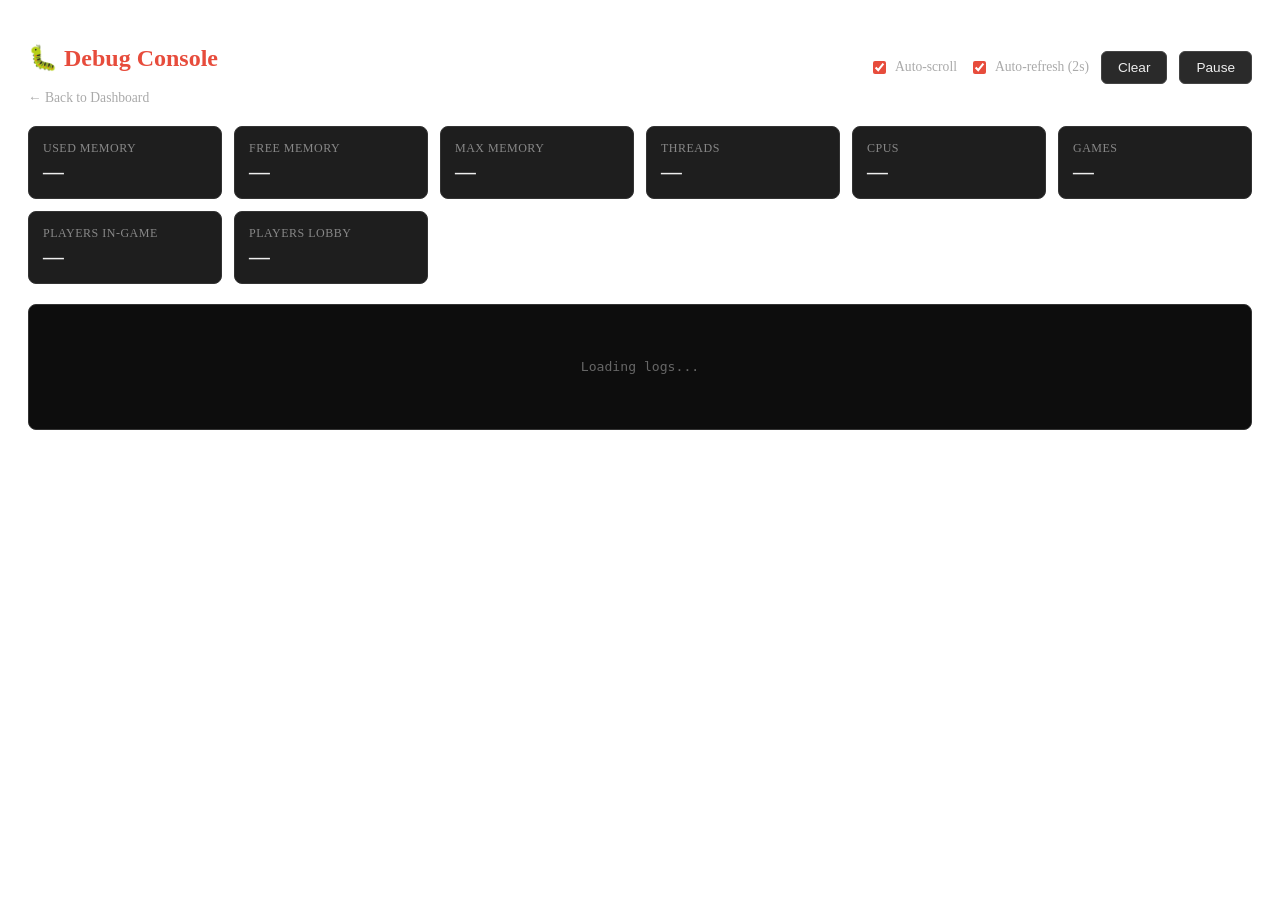
==== src/main/resources/web/debug.html @ 3219b93e "feat: debug console with live logs + system stats - LogCaptureHandler: captures last 500 log entries" ====
<!DOCTYPE html>
<html lang="en">
<head>
    <meta charset="UTF-8">
    <meta name="viewport" content="width=device-width, initial-scale=1.0">
    <title>Nerf-ATG Debug Console</title>
    <link rel="stylesheet" href="/css/style.css">
    <style>
        .debug-container {
            max-width: 1400px;
            margin: 0 auto;
            padding: 20px;
        }
        .debug-header {
            display: flex;
            justify-content: space-between;
            align-items: center;
            margin-bottom: 20px;
        }
        .debug-header h1 {
            font-size: 1.5rem;
            color: #e74c3c;
        }
        .debug-controls {
            display: flex;
            gap: 12px;
            align-items: center;
        }
        .debug-controls button {
            padding: 8px 16px;
            border: 1px solid #444;
            background: #2a2a2a;
            color: #eee;
            border-radius: 6px;
            cursor: pointer;
            font-size: 0.85rem;
        }
        .debug-controls button:hover {
            background: #3a3a3a;
        }
        .debug-controls button.active {
            background: #e74c3c;
            border-color: #e74c3c;
        }
        .debug-controls label {
            font-size: 0.85rem;
            color: #aaa;
            display: flex;
            align-items: center;
            gap: 6px;
        }
        .debug-controls input[type="checkbox"] {
            accent-color: #e74c3c;
        }
        .stats-grid {
            display: grid;
            grid-template-columns: repeat(auto-fill, minmax(180px, 1fr));
            gap: 12px;
            margin-bottom: 20px;
        }
        .stat-card {
            background: #1e1e1e;
            border: 1px solid #333;
            border-radius: 8px;
            padding: 14px;
        }
        .stat-card .label {
            font-size: 0.75rem;
            color: #888;
            text-transform: uppercase;
            letter-spacing: 0.5px;
        }
        .stat-card .value {
            font-size: 1.3rem;
            font-weight: 600;
            color: #eee;
            margin-top: 4px;
        }
        .stat-card .value.ok { color: #2ecc71; }
        .stat-card .value.warn { color: #f39c12; }
        .stat-card .value.err { color: #e74c3c; }
        .log-viewer {
            background: #0d0d0d;
            border: 1px solid #333;
            border-radius: 8px;
            font-family: 'SF Mono', 'Monaco', 'Consolas', monospace;
            font-size: 0.82rem;
            line-height: 1.5;
            max-height: 600px;
            overflow-y: auto;
            padding: 12px;
        }
        .log-line {
            display: flex;
            gap: 8px;
            padding: 2px 0;
            border-bottom: 1px solid #1a1a1a;
        }
        .log-line:hover { background: #1a1a1a; }
        .log-time {
            color: #666;
            white-space: nowrap;
            min-width: 90px;
        }
        .log-level {
            font-weight: 600;
            min-width: 60px;
        }
        .log-level.INFO { color: #3498db; }
        .log-level.WARNING { color: #f39c12; }
        .log-level.SEVERE { color: #e74c3c; }
        .log-level.ERROR { color: #e74c3c; }
        .log-logger {
            color: #9b59b6;
            min-width: 180px;
            max-width: 280px;
            overflow: hidden;
            text-overflow: ellipsis;
            white-space: nowrap;
        }
        .log-msg {
            color: #ccc;
            flex: 1;
            word-break: break-word;
        }
        .log-thrown {
            color: #e74c3c;
            white-space: pre-wrap;
            margin-top: 4px;
            padding-left: 20px;
            border-left: 2px solid #e74c3c;
        }
        .back-link {
            color: #aaa;
            text-decoration: none;
            font-size: 0.85rem;
        }
        .back-link:hover { color: #eee; }
    </style>
</head>
<body>
    <div class="debug-container">
        <div class="debug-header">
            <div>
                <h1>🐛 Debug Console</h1>
                <a href="/" class="back-link">← Back to Dashboard</a>
            </div>
            <div class="debug-controls">
                <label><input type="checkbox" id="autoscroll" checked> Auto-scroll</label>
                <label><input type="checkbox" id="autorefresh" checked> Auto-refresh (2s)</label>
                <button id="clearBtn" onclick="clearLogs()">Clear</button>
                <button id="pauseBtn" onclick="togglePause()">Pause</button>
            </div>
        </div>

        <div class="stats-grid" id="statsGrid">
            <div class="stat-card"><div class="label">Used Memory</div><div class="value" id="stat-mem-used">—</div></div>
            <div class="stat-card"><div class="label">Free Memory</div><div class="value" id="stat-mem-free">—</div></div>
            <div class="stat-card"><div class="label">Max Memory</div><div class="value" id="stat-mem-max">—</div></div>
            <div class="stat-card"><div class="label">Threads</div><div class="value" id="stat-threads">—</div></div>
            <div class="stat-card"><div class="label">CPUs</div><div class="value" id="stat-cpus">—</div></div>
            <div class="stat-card"><div class="label">Games</div><div class="value" id="stat-games">—</div></div>
            <div class="stat-card"><div class="label">Players In-Game</div><div class="value" id="stat-players-in">—</div></div>
            <div class="stat-card"><div class="label">Players Lobby</div><div class="value" id="stat-players-out">—</div></div>
        </div>

        <div class="log-viewer" id="logViewer">
            <div style="color:#666;text-align:center;padding:40px">Loading logs...</div>
        </div>
    </div>

    <script>
        let paused = false;
        let lastLogCount = 0;

        async function fetchLogs() {
            if (paused) return;
            try {
                const resp = await fetch('/api/debug/logs');
                const logs = await resp.json();
                renderLogs(logs);
            } catch (e) {
                console.error('Failed to fetch logs:', e);
            }
        }

        async function fetchStatus() {
            try {
                const resp = await fetch('/api/debug/status');
                const s = await resp.json();
                const fmtMB = (b) => (b / 1048576).toFixed(1) + ' MB';

                const used = document.getElementById('stat-mem-used');
                used.textContent = fmtMB(s.usedMemory);
                used.className = 'value ' + (s.usedMemory > s.maxMemory * 0.8 ? 'err' : s.usedMemory > s.maxMemory * 0.6 ? 'warn' : 'ok');

                document.getElementById('stat-mem-free').textContent = fmtMB(s.freeMemory);
                document.getElementById('stat-mem-max').textContent = fmtMB(s.maxMemory);

                const threads = document.getElementById('stat-threads');
                threads.textContent = s.threadCount;
                threads.className = 'value ' + (s.threadCount > 100 ? 'warn' : 'ok');

                document.getElementById('stat-cpus').textContent = s.processors;
                document.getElementById('stat-games').textContent = s.gameCount;
                document.getElementById('stat-players-in').textContent = s.playersInGame;
                document.getElementById('stat-players-out').textContent = s.playersNotInGame;
            } catch (e) {
                console.error('Failed to fetch status:', e);
            }
        }

        function renderLogs(logs) {
            const viewer = document.getElementById('logViewer');
            const wasNearBottom = viewer.scrollTop + viewer.clientHeight >= viewer.scrollHeight - 50;
            const autoScroll = document.getElementById('autoscroll').checked;

            if (logs.length === 0) {
                viewer.innerHTML = '<div style="color:#666;text-align:center;padding:40px">No logs yet. Logs will appear here as the server runs.</div>';
                return;
            }

            // Only re-render if new logs
            if (logs.length === lastLogCount) return;
            lastLogCount = logs.length;

            let html = '';
            for (const log of logs) {
                const time = new Date(log.timestamp).toLocaleTimeString('en-GB', { hour12: false });
                const levelClass = log.level || 'INFO';
                const thrown = log.thrown ? '<div class="log-thrown">' + escapeHtml(log.thrown) + '</div>' : '';
                html += '<div class="log-line">'
                    + '<span class="log-time">' + time + '</span>'
                    + '<span class="log-level ' + levelClass + '">' + log.level + '</span>'
                    + '<span class="log-logger">' + escapeHtml(log.logger || '') + '</span>'
                    + '<span class="log-msg">' + escapeHtml(log.message || '') + thrown + '</span>'
                    + '</div>';
            }
            viewer.innerHTML = html;

            if (autoScroll && wasNearBottom) {
                viewer.scrollTop = viewer.scrollHeight;
            }
        }

        function escapeHtml(s) {
            if (!s) return '';
            return s.replace(/&/g,'&amp;').replace(/</g,'&lt;').replace(/>/g,'&gt;').replace(/"/g,'&quot;');
        }

        function clearLogs() {
            document.getElementById('logViewer').innerHTML = '<div style="color:#666;text-align:center;padding:40px">Logs cleared (local view only)</div>';
            lastLogCount = 0;
        }

        function togglePause() {
            paused = !paused;
            const btn = document.getElementById('pauseBtn');
            btn.textContent = paused ? 'Resume' : 'Pause';
            btn.classList.toggle('active', paused);
        }

        // Initial fetch
        fetchLogs();
        fetchStatus();

        // Auto-refresh
        setInterval(() => {
            if (document.getElementById('autorefresh').checked && !paused) {
                fetchLogs();
                fetchStatus();
            }
        }, 2000);
    </script>
</body>
</html>
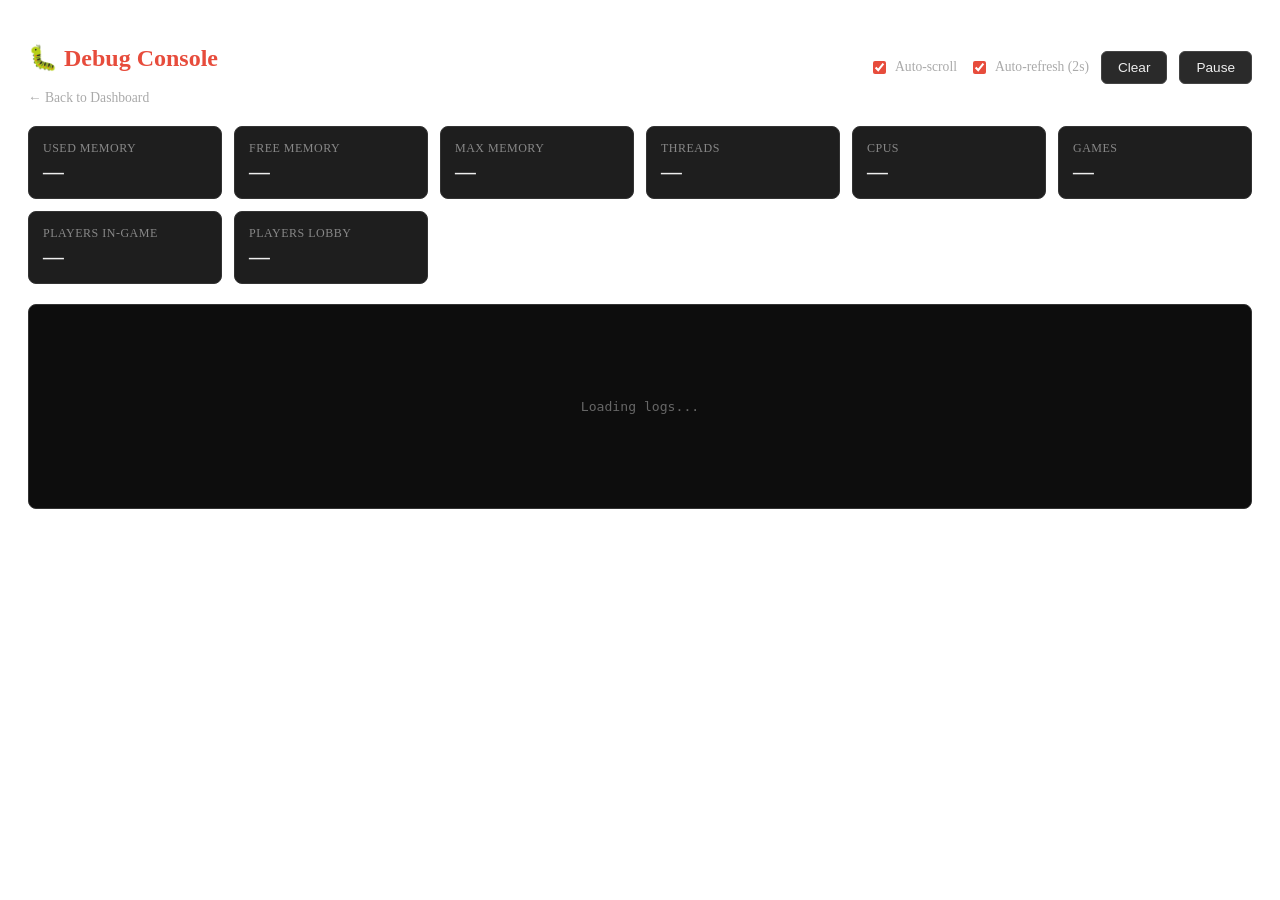
==== commit f201d5c7: "fix: debug console horizontal scroll for mobile - log-viewer: overflow-x auto, white-space pre - log" ====
--- a/src/main/resources/web/debug.html
+++ b/src/main/resources/web/debug.html
@@ -88,18 +88,22 @@
             line-height: 1.5;
             max-height: 600px;
             overflow-y: auto;
+            overflow-x: auto;
             padding: 12px;
+            white-space: pre;
         }
         .log-line {
-            display: flex;
+            display: inline-flex;
             gap: 8px;
             padding: 2px 0;
             border-bottom: 1px solid #1a1a1a;
+            white-space: pre;
+            min-width: max-content;
         }
         .log-line:hover { background: #1a1a1a; }
         .log-time {
             color: #666;
-            white-space: nowrap;
+            white-space: pre;
             min-width: 90px;
         }
         .log-level {
@@ -114,18 +118,15 @@
             color: #9b59b6;
             min-width: 180px;
             max-width: 280px;
-            overflow: hidden;
-            text-overflow: ellipsis;
-            white-space: nowrap;
+            white-space: pre;
         }
         .log-msg {
             color: #ccc;
-            flex: 1;
-            word-break: break-word;
+            white-space: pre;
         }
         .log-thrown {
             color: #e74c3c;
-            white-space: pre-wrap;
+            white-space: pre;
             margin-top: 4px;
             padding-left: 20px;
             border-left: 2px solid #e74c3c;
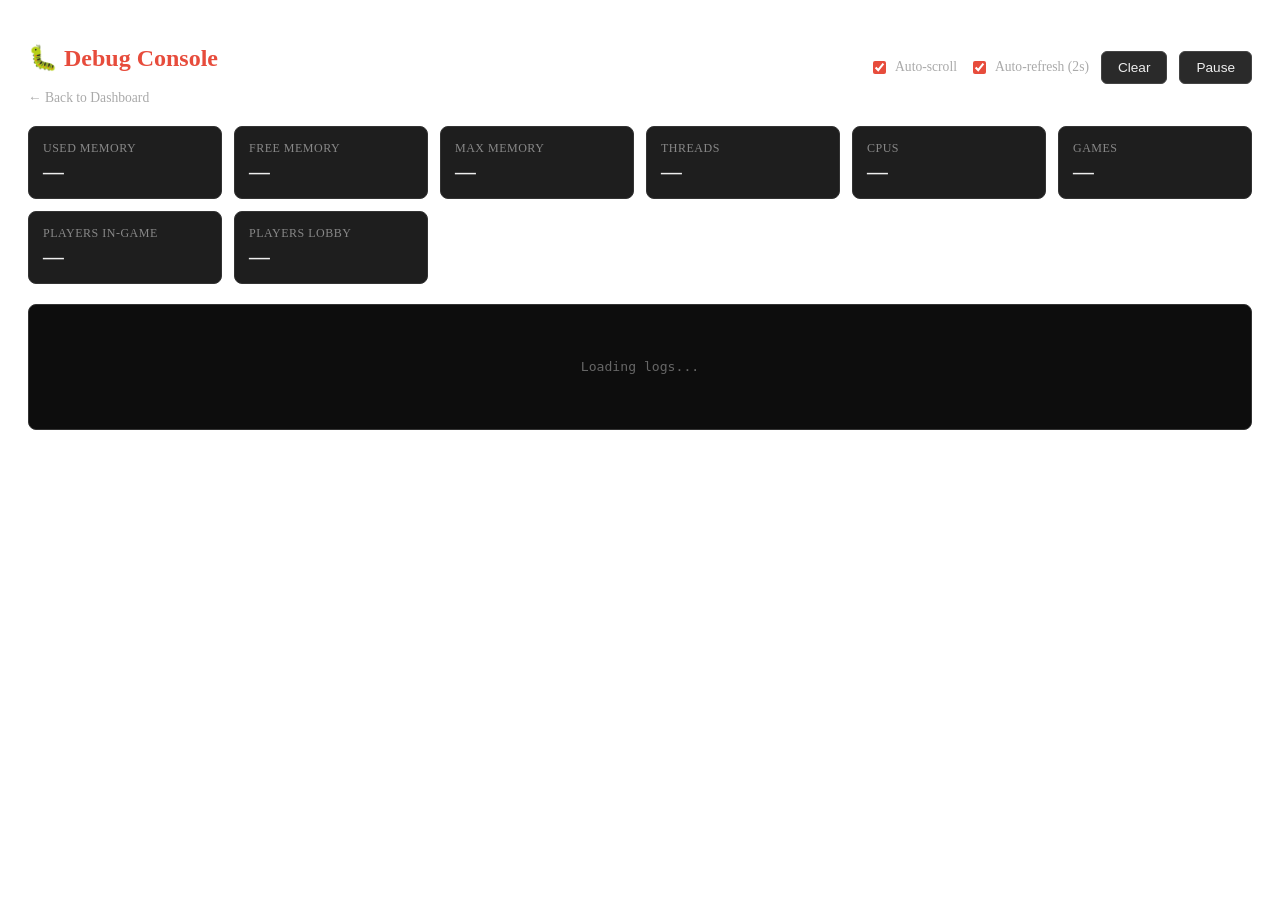
==== commit dc7e46e6: "fix: debug log viewer — each line horizontally scrollable - log-viewer: overflow-x hidden (container" ====
--- a/src/main/resources/web/debug.html
+++ b/src/main/resources/web/debug.html
@@ -88,23 +88,23 @@
             line-height: 1.5;
             max-height: 600px;
             overflow-y: auto;
-            overflow-x: auto;
+            overflow-x: hidden;
             padding: 12px;
-            white-space: pre;
         }
         .log-line {
-            display: inline-flex;
+            display: flex;
             gap: 8px;
             padding: 2px 0;
             border-bottom: 1px solid #1a1a1a;
-            white-space: pre;
-            min-width: max-content;
+            overflow-x: auto;
+            -webkit-overflow-scrolling: touch;
         }
         .log-line:hover { background: #1a1a1a; }
         .log-time {
             color: #666;
-            white-space: pre;
-            min-width: 90px;
+            white-space: nowrap;
+            flex-shrink: 0;
+            min-width: 70px;
         }
         .log-level {
             font-weight: 600;
@@ -116,17 +116,21 @@
         .log-level.ERROR { color: #e74c3c; }
         .log-logger {
             color: #9b59b6;
-            min-width: 180px;
-            max-width: 280px;
-            white-space: pre;
+            flex-shrink: 0;
+            white-space: nowrap;
+            max-width: 200px;
+            overflow: hidden;
+            text-overflow: ellipsis;
         }
         .log-msg {
             color: #ccc;
-            white-space: pre;
+            white-space: nowrap;
+            min-width: 0;
         }
         .log-thrown {
             color: #e74c3c;
-            white-space: pre;
+            white-space: pre-wrap;
+            word-break: break-all;
             margin-top: 4px;
             padding-left: 20px;
             border-left: 2px solid #e74c3c;
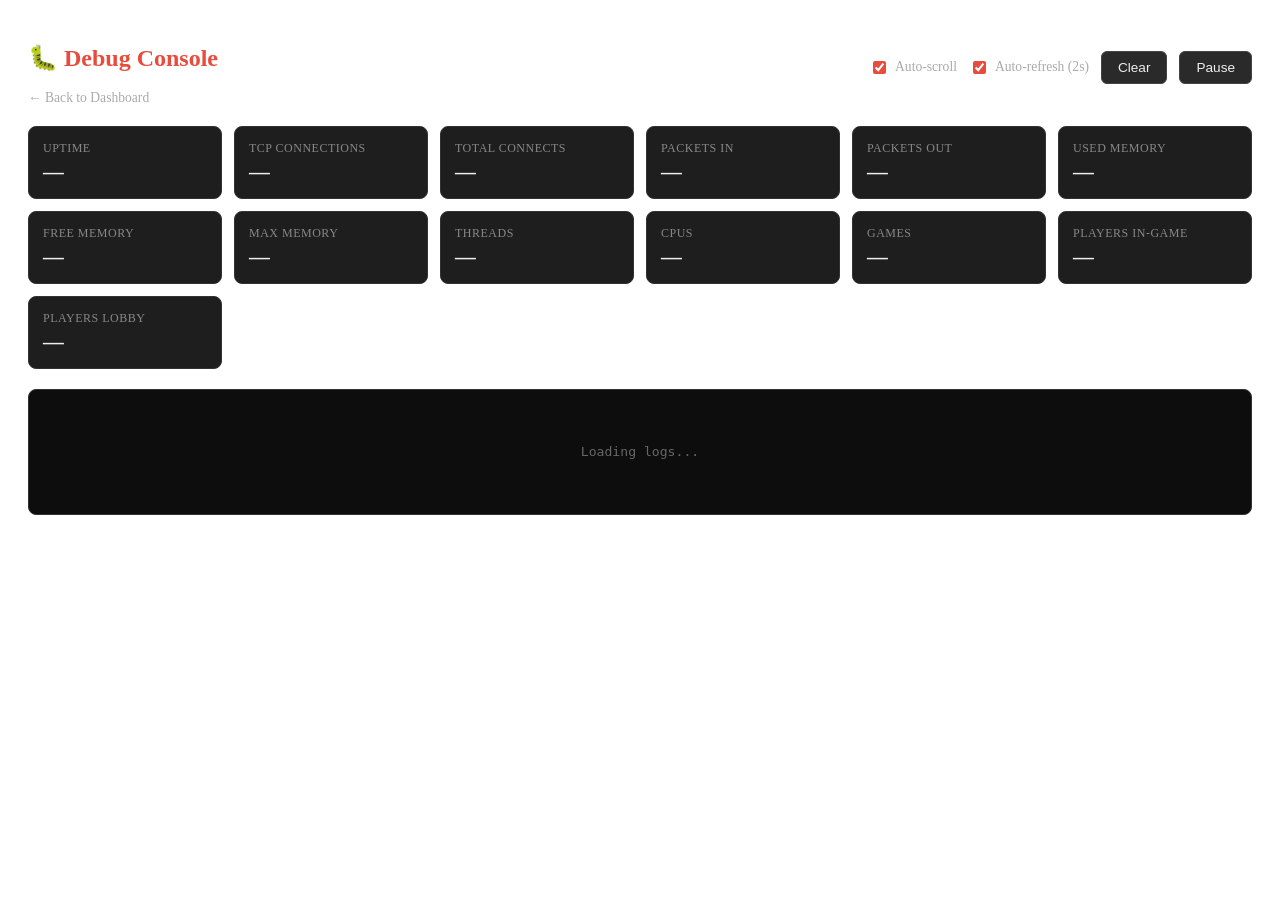
==== commit 1c477236: "feat: add useful stats to debug panel — uptime, connections, packet counts - Proxy: static counters " ====
--- a/src/main/resources/web/debug.html
+++ b/src/main/resources/web/debug.html
@@ -88,16 +88,18 @@
             line-height: 1.5;
             max-height: 600px;
             overflow-y: auto;
-            overflow-x: hidden;
+            overflow-x: auto;
             padding: 12px;
+            -webkit-overflow-scrolling: touch;
         }
         .log-line {
             display: flex;
             gap: 8px;
             padding: 2px 0;
             border-bottom: 1px solid #1a1a1a;
-            overflow-x: auto;
-            -webkit-overflow-scrolling: touch;
+            white-space: nowrap;
+            width: max-content;
+            min-width: 100%;
         }
         .log-line:hover { background: #1a1a1a; }
         .log-time {
@@ -125,7 +127,6 @@
         .log-msg {
             color: #ccc;
             white-space: nowrap;
-            min-width: 0;
         }
         .log-thrown {
             color: #e74c3c;
@@ -159,6 +160,11 @@
         </div>
 
         <div class="stats-grid" id="statsGrid">
+            <div class="stat-card"><div class="label">Uptime</div><div class="value" id="stat-uptime">—</div></div>
+            <div class="stat-card"><div class="label">TCP Connections</div><div class="value" id="stat-conn-cur">—</div></div>
+            <div class="stat-card"><div class="label">Total Connects</div><div class="value" id="stat-conn-total">—</div></div>
+            <div class="stat-card"><div class="label">Packets In</div><div class="value" id="stat-pkts-in">—</div></div>
+            <div class="stat-card"><div class="label">Packets Out</div><div class="value" id="stat-pkts-out">—</div></div>
             <div class="stat-card"><div class="label">Used Memory</div><div class="value" id="stat-mem-used">—</div></div>
             <div class="stat-card"><div class="label">Free Memory</div><div class="value" id="stat-mem-free">—</div></div>
             <div class="stat-card"><div class="label">Max Memory</div><div class="value" id="stat-mem-max">—</div></div>
@@ -194,6 +200,23 @@
                 const resp = await fetch('/api/debug/status');
                 const s = await resp.json();
                 const fmtMB = (b) => (b / 1048576).toFixed(1) + ' MB';
+                const fmtUptime = (ms) => {
+                    const seconds = Math.floor(ms / 1000);
+                    const days = Math.floor(seconds / 86400);
+                    const hours = Math.floor((seconds % 86400) / 3600);
+                    const minutes = Math.floor((seconds % 3600) / 60);
+                    const secs = seconds % 60;
+                    if (days > 0) return `${days}d ${hours}h ${minutes}m ${secs}s`;
+                    if (hours > 0) return `${hours}h ${minutes}m ${secs}s`;
+                    if (minutes > 0) return `${minutes}m ${secs}s`;
+                    return `${secs}s`;
+                };
+
+                document.getElementById('stat-uptime').textContent = fmtUptime(s.uptimeMs);
+                document.getElementById('stat-conn-cur').textContent = s.currentConnections;
+                document.getElementById('stat-conn-total').textContent = s.totalConnections;
+                document.getElementById('stat-pkts-in').textContent = s.packetsReceived;
+                document.getElementById('stat-pkts-out').textContent = s.packetsSent;
 
                 const used = document.getElementById('stat-mem-used');
                 used.textContent = fmtMB(s.usedMemory);
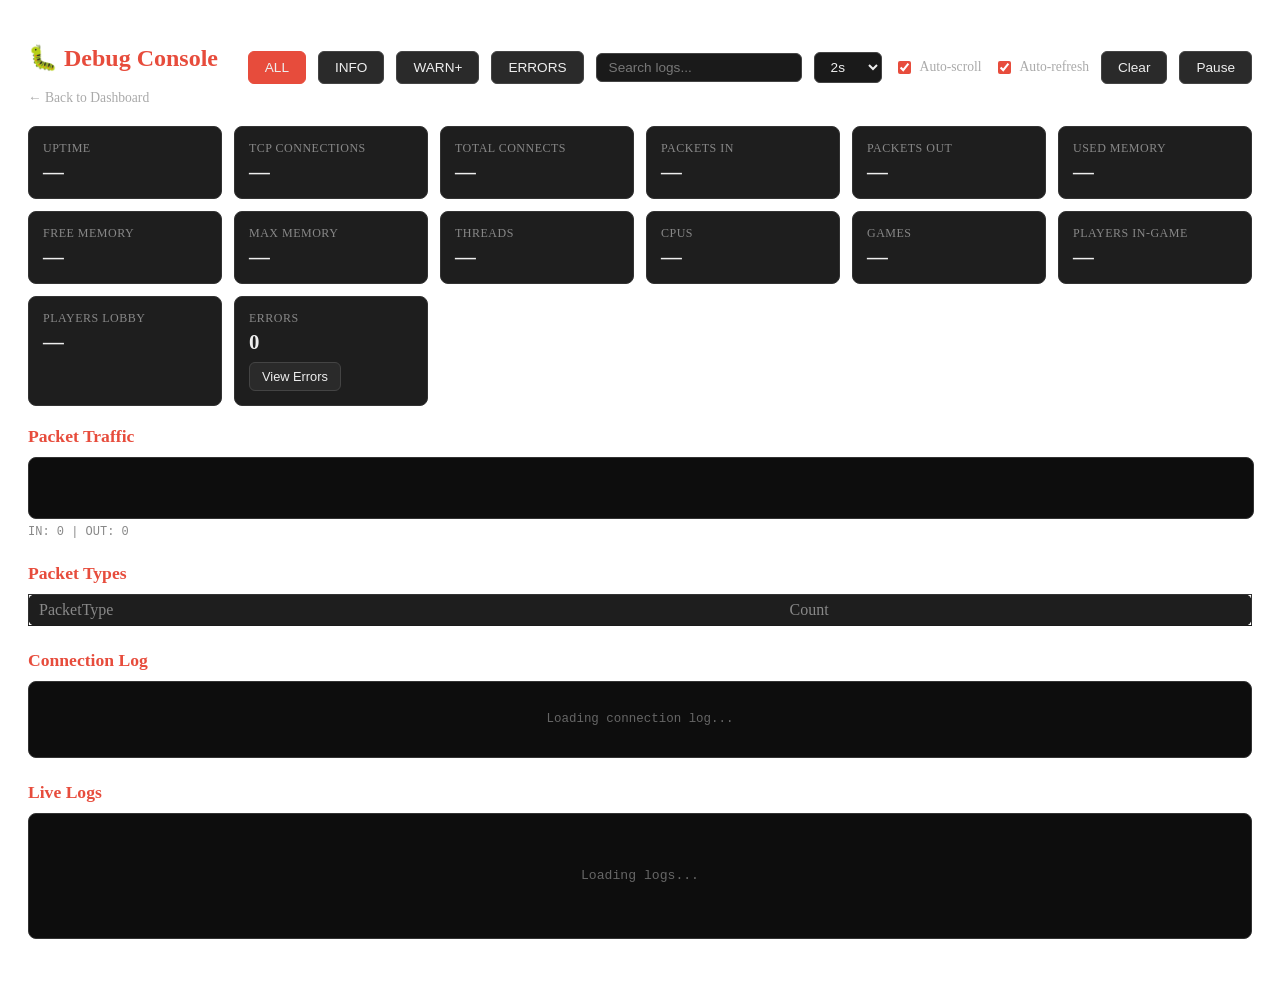
==== commit f83731f4: "feat: debug panel frontend — log filter, search, sparkline, packet table, connection log - Log level" ====
--- a/src/main/resources/web/debug.html
+++ b/src/main/resources/web/debug.html
@@ -16,6 +16,8 @@
             justify-content: space-between;
             align-items: center;
             margin-bottom: 20px;
+            flex-wrap: wrap;
+            gap: 12px;
         }
         .debug-header h1 {
             font-size: 1.5rem;
@@ -25,8 +27,10 @@
             display: flex;
             gap: 12px;
             align-items: center;
-        }
-        .debug-controls button {
+            flex-wrap: wrap;
+        }
+        .debug-controls button,
+        .debug-controls select {
             padding: 8px 16px;
             border: 1px solid #444;
             background: #2a2a2a;
@@ -52,6 +56,26 @@
         .debug-controls input[type="checkbox"] {
             accent-color: #e74c3c;
         }
+        #logSearch {
+            background: #1a1a1a;
+            border: 1px solid #444;
+            color: #eee;
+            padding: 6px 12px;
+            border-radius: 6px;
+            font-size: 0.85rem;
+            min-width: 180px;
+        }
+        #logSearch::placeholder {
+            color: #777;
+        }
+        #refreshInterval {
+            background: #1a1a1a;
+            border: 1px solid #444;
+            color: #eee;
+            padding: 6px 12px;
+            border-radius: 6px;
+            font-size: 0.85rem;
+        }
         .stats-grid {
             display: grid;
             grid-template-columns: repeat(auto-fill, minmax(180px, 1fr));
@@ -79,6 +103,63 @@
         .stat-card .value.ok { color: #2ecc71; }
         .stat-card .value.warn { color: #f39c12; }
         .stat-card .value.err { color: #e74c3c; }
+        .view-errors-btn {
+            margin-top: 8px;
+            padding: 6px 12px;
+            border: 1px solid #444;
+            background: #2a2a2a;
+            color: #eee;
+            border-radius: 6px;
+            cursor: pointer;
+            font-size: 0.8rem;
+        }
+        .view-errors-btn:hover {
+            background: #3a3a3a;
+        }
+        .section {
+            margin-bottom: 24px;
+        }
+        .section h2 {
+            font-size: 1.1rem;
+            color: #e74c3c;
+            margin-bottom: 10px;
+            margin-top: 0;
+        }
+        #packetCanvas {
+            width: 100%;
+            height: 60px;
+            border: 1px solid #333;
+            border-radius: 8px;
+            background: #0d0d0d;
+            display: block;
+        }
+        .packet-label {
+            font-size: 0.75rem;
+            color: #888;
+            margin-top: 6px;
+            font-family: 'SF Mono', 'Monaco', 'Consolas', monospace;
+        }
+        .packet-table {
+            width: 100%;
+            border-collapse: collapse;
+            background: #1e1e1e;
+            border: 1px solid #333;
+            border-radius: 8px;
+        }
+        .packet-table th,
+        .packet-table td {
+            padding: 6px 10px;
+            border-bottom: 1px solid #1a1a1a;
+            text-align: left;
+        }
+        .packet-table td.num {
+            text-align: right;
+            font-family: 'SF Mono', 'Monaco', 'Consolas', monospace;
+        }
+        .packet-table th {
+            color: #888;
+            font-weight: 500;
+        }
         .log-viewer {
             background: #0d0d0d;
             border: 1px solid #333;
@@ -136,6 +217,28 @@
             padding-left: 20px;
             border-left: 2px solid #e74c3c;
         }
+        .connection-log {
+            background: #0d0d0d;
+            border: 1px solid #333;
+            border-radius: 8px;
+            font-family: 'SF Mono', 'Monaco', 'Consolas', monospace;
+            font-size: 0.78rem;
+            line-height: 1.5;
+            max-height: 200px;
+            overflow-y: auto;
+            overflow-x: auto;
+            padding: 8px;
+        }
+        .connection-log .conn-line {
+            padding: 2px 0;
+            border-bottom: 1px solid #1a1a1a;
+            white-space: nowrap;
+        }
+        .connection-log .empty {
+            color: #666;
+            text-align: center;
+            padding: 20px;
+        }
         .back-link {
             color: #aaa;
             text-decoration: none;
@@ -152,8 +255,22 @@
                 <a href="/" class="back-link">← Back to Dashboard</a>
             </div>
             <div class="debug-controls">
+                <button class="log-filter active" data-level="ALL" onclick="setLogLevel('ALL')">ALL</button>
+                <button class="log-filter" data-level="INFO" onclick="setLogLevel('INFO')">INFO</button>
+                <button class="log-filter" data-level="WARN+" onclick="setLogLevel('WARN+')">WARN+</button>
+                <button class="log-filter" data-level="ERRORS" onclick="setLogLevel('ERRORS')">ERRORS</button>
+
+                <input type="text" id="logSearch" placeholder="Search logs...">
+
+                <select id="refreshInterval">
+                    <option value="1000">1s</option>
+                    <option value="2000" selected>2s</option>
+                    <option value="5000">5s</option>
+                    <option value="10000">10s</option>
+                </select>
+
                 <label><input type="checkbox" id="autoscroll" checked> Auto-scroll</label>
-                <label><input type="checkbox" id="autorefresh" checked> Auto-refresh (2s)</label>
+                <label><input type="checkbox" id="autorefresh" checked> Auto-refresh</label>
                 <button id="clearBtn" onclick="clearLogs()">Clear</button>
                 <button id="pauseBtn" onclick="togglePause()">Pause</button>
             </div>
@@ -173,23 +290,67 @@
             <div class="stat-card"><div class="label">Games</div><div class="value" id="stat-games">—</div></div>
             <div class="stat-card"><div class="label">Players In-Game</div><div class="value" id="stat-players-in">—</div></div>
             <div class="stat-card"><div class="label">Players Lobby</div><div class="value" id="stat-players-out">—</div></div>
+            <div class="stat-card">
+                <div class="label">Errors</div>
+                <div class="value" id="stat-errors">0</div>
+                <button id="viewErrorsBtn" class="view-errors-btn" onclick="viewErrors()">View Errors</button>
+            </div>
         </div>
 
-        <div class="log-viewer" id="logViewer">
-            <div style="color:#666;text-align:center;padding:40px">Loading logs...</div>
+        <div class="section">
+            <h2>Packet Traffic</h2>
+            <canvas id="packetCanvas" height="60"></canvas>
+            <div class="packet-label" id="packetLabel">IN: 0 | OUT: 0</div>
+        </div>
+
+        <div class="section">
+            <h2>Packet Types</h2>
+            <table class="packet-table" id="packetTypesTable">
+                <thead>
+                    <tr><th>PacketType</th><th class="num">Count</th></tr>
+                </thead>
+                <tbody></tbody>
+            </table>
+        </div>
+
+        <div class="section">
+            <h2>Connection Log</h2>
+            <div class="connection-log" id="connectionLog">
+                <div class="empty">Loading connection log...</div>
+            </div>
+        </div>
+
+        <div class="section">
+            <h2>Live Logs</h2>
+            <div class="log-viewer" id="logViewer">
+                <div style="color:#666;text-align:center;padding:40px">Loading logs...</div>
+            </div>
         </div>
     </div>
 
     <script>
         let paused = false;
-        let lastLogCount = 0;
+        let rawLogs = [];
+        let lastRenderKey = '';
+
+        let logLevelFilter = 'ALL';
+        let logSearchText = '';
+
+        let refreshIntervalId = null;
+
+        let packetInHistory = [];
+        let packetOutHistory = [];
+        let prevPacketsReceived = null;
+        let prevPacketsSent = null;
 
         async function fetchLogs() {
             if (paused) return;
             try {
                 const resp = await fetch('/api/debug/logs');
                 const logs = await resp.json();
-                renderLogs(logs);
+                rawLogs = Array.isArray(logs) ? logs : [];
+                updateErrorCount();
+                renderLogs();
             } catch (e) {
                 console.error('Failed to fetch logs:', e);
             }
@@ -233,27 +394,127 @@
                 document.getElementById('stat-games').textContent = s.gameCount;
                 document.getElementById('stat-players-in').textContent = s.playersInGame;
                 document.getElementById('stat-players-out').textContent = s.playersNotInGame;
+
+                updatePacketHistory(s.packetsReceived, s.packetsSent);
             } catch (e) {
                 console.error('Failed to fetch status:', e);
             }
         }
 
-        function renderLogs(logs) {
+        async function fetchPacketTypes() {
+            try {
+                const resp = await fetch('/api/debug/packet-types');
+                const data = await resp.json();
+                const tbody = document.querySelector('#packetTypesTable tbody');
+
+                let entries = [];
+                if (Array.isArray(data)) {
+                    entries = data.map(item => {
+                        if (typeof item === 'object' && item !== null) {
+                            return [item.packetType || item.type || item.name || 'Unknown', item.count || 0];
+                        }
+                        return [String(item), 0];
+                    });
+                } else if (data && typeof data === 'object') {
+                    entries = Object.entries(data);
+                }
+
+                entries.sort((a, b) => b[1] - a[1]);
+
+                if (entries.length === 0) {
+                    tbody.innerHTML = '<tr><td colspan="2" class="empty">No packet data</td></tr>';
+                    return;
+                }
+
+                tbody.innerHTML = entries.map(([type, count]) =>
+                    '<tr><td>' + escapeHtml(String(type)) + '</td><td class="num">' + Number(count).toLocaleString() + '</td></tr>'
+                ).join('');
+            } catch (e) {
+                console.error('Failed to fetch packet types:', e);
+            }
+        }
+
+        async function fetchConnections() {
+            try {
+                const resp = await fetch('/api/debug/connections');
+                const data = await resp.json();
+                const log = document.getElementById('connectionLog');
+                const lines = Array.isArray(data) ? data : [];
+
+                if (lines.length === 0) {
+                    log.innerHTML = '<div class="empty">No connection events</div>';
+                    return;
+                }
+
+                log.innerHTML = lines.map(line => {
+                    const text = typeof line === 'string' ? line : JSON.stringify(line);
+                    return '<div class="conn-line">' + escapeHtml(text) + '</div>';
+                }).join('');
+
+                if (document.getElementById('autoscroll').checked) {
+                    log.scrollTop = log.scrollHeight;
+                }
+            } catch (e) {
+                console.error('Failed to fetch connections:', e);
+            }
+        }
+
+        function applyLogFilters(logs) {
+            return logs.filter(log => {
+                const level = log.level || 'INFO';
+
+                if (logLevelFilter !== 'ALL') {
+                    if (logLevelFilter === 'INFO') {
+                        if (level !== 'INFO') return false;
+                    } else if (logLevelFilter === 'WARN+') {
+                        if (level !== 'WARNING' && level !== 'SEVERE' && level !== 'ERROR') return false;
+                    } else if (logLevelFilter === 'ERRORS') {
+                        if (level !== 'SEVERE' && level !== 'ERROR') return false;
+                    }
+                }
+
+                if (logSearchText) {
+                    const term = logSearchText;
+                    const message = (log.message || '').toLowerCase();
+                    const logger = (log.logger || '').toLowerCase();
+                    const thrown = (log.thrown || '').toLowerCase();
+                    if (!message.includes(term) && !logger.includes(term) && !thrown.includes(term)) return false;
+                }
+
+                return true;
+            });
+        }
+
+        function updateErrorCount() {
+            let errors = 0;
+            for (const log of rawLogs) {
+                const level = log.level || 'INFO';
+                if (level === 'SEVERE' || level === 'ERROR') errors++;
+            }
+            const el = document.getElementById('stat-errors');
+            el.textContent = errors;
+            el.className = 'value ' + (errors > 0 ? 'err' : 'ok');
+        }
+
+        function renderLogs() {
             const viewer = document.getElementById('logViewer');
+            const filtered = applyLogFilters(rawLogs);
+
+            const latestTimestamp = rawLogs.length > 0 ? rawLogs[rawLogs.length - 1].timestamp : '';
+            const renderKey = rawLogs.length + '|' + logLevelFilter + '|' + logSearchText + '|' + latestTimestamp;
+            if (renderKey === lastRenderKey) return;
+            lastRenderKey = renderKey;
+
             const wasNearBottom = viewer.scrollTop + viewer.clientHeight >= viewer.scrollHeight - 50;
             const autoScroll = document.getElementById('autoscroll').checked;
 
-            if (logs.length === 0) {
-                viewer.innerHTML = '<div style="color:#666;text-align:center;padding:40px">No logs yet. Logs will appear here as the server runs.</div>';
+            if (filtered.length === 0) {
+                viewer.innerHTML = '<div style="color:#666;text-align:center;padding:40px">No matching logs.</div>';
                 return;
             }
 
-            // Only re-render if new logs
-            if (logs.length === lastLogCount) return;
-            lastLogCount = logs.length;
-
             let html = '';
-            for (const log of logs) {
+            for (const log of filtered) {
                 const time = new Date(log.timestamp).toLocaleTimeString('en-GB', { hour12: false });
                 const levelClass = log.level || 'INFO';
                 const thrown = log.thrown ? '<div class="log-thrown">' + escapeHtml(log.thrown) + '</div>' : '';
@@ -278,7 +539,9 @@
 
         function clearLogs() {
             document.getElementById('logViewer').innerHTML = '<div style="color:#666;text-align:center;padding:40px">Logs cleared (local view only)</div>';
-            lastLogCount = 0;
+            rawLogs = [];
+            lastRenderKey = '';
+            updateErrorCount();
         }
 
         function togglePause() {
@@ -288,17 +551,116 @@
             btn.classList.toggle('active', paused);
         }
 
+        function setLogLevel(level) {
+            logLevelFilter = level;
+            updateFilterButtons();
+            renderLogs();
+        }
+
+        function updateFilterButtons() {
+            document.querySelectorAll('.log-filter').forEach(btn => {
+                btn.classList.toggle('active', btn.dataset.level === logLevelFilter);
+            });
+        }
+
+        function viewErrors() {
+            logLevelFilter = 'ERRORS';
+            updateFilterButtons();
+            renderLogs();
+            document.getElementById('logViewer').scrollIntoView({ behavior: 'smooth' });
+        }
+
+        function updatePacketHistory(received, sent) {
+            const r = Number(received) || 0;
+            const s = Number(sent) || 0;
+
+            let deltaIn = 0;
+            let deltaOut = 0;
+            if (prevPacketsReceived !== null) {
+                deltaIn = Math.max(0, r - prevPacketsReceived);
+            }
+            if (prevPacketsSent !== null) {
+                deltaOut = Math.max(0, s - prevPacketsSent);
+            }
+
+            prevPacketsReceived = r;
+            prevPacketsSent = s;
+
+            packetInHistory.push(deltaIn);
+            packetOutHistory.push(deltaOut);
+            if (packetInHistory.length > 30) packetInHistory.shift();
+            if (packetOutHistory.length > 30) packetOutHistory.shift();
+
+            drawPacketSparkline();
+        }
+
+        function drawPacketSparkline() {
+            const canvas = document.getElementById('packetCanvas');
+            if (!canvas) return;
+
+            const width = canvas.parentElement ? canvas.parentElement.clientWidth : canvas.clientWidth;
+            const height = 60;
+            canvas.width = width;
+            canvas.height = height;
+
+            const ctx = canvas.getContext('2d');
+            ctx.clearRect(0, 0, width, height);
+
+            const n = packetInHistory.length;
+            if (n === 0) return;
+
+            const maxValue = Math.max(1, ...packetInHistory, ...packetOutHistory);
+            const slotWidth = width / n;
+            const barWidth = Math.max(1, slotWidth / 2 - 1);
+
+            for (let i = 0; i < n; i++) {
+                const x = i * slotWidth;
+                const inH = (packetInHistory[i] / maxValue) * (height - 4);
+                const outH = (packetOutHistory[i] / maxValue) * (height - 4);
+
+                ctx.fillStyle = '#3498db';
+                ctx.fillRect(x, height - inH - 2, barWidth, inH);
+
+                ctx.fillStyle = '#2ecc71';
+                ctx.fillRect(x + barWidth + 1, height - outH - 2, barWidth, outH);
+            }
+
+            const lastIn = packetInHistory[n - 1] || 0;
+            const lastOut = packetOutHistory[n - 1] || 0;
+            document.getElementById('packetLabel').textContent = 'IN: ' + lastIn + ' | OUT: ' + lastOut;
+        }
+
+        function setRefreshInterval(ms) {
+            if (refreshIntervalId) clearInterval(refreshIntervalId);
+            refreshIntervalId = setInterval(() => {
+                if (document.getElementById('autorefresh').checked && !paused) {
+                    fetchLogs();
+                    fetchStatus();
+                    fetchPacketTypes();
+                    fetchConnections();
+                }
+            }, ms);
+        }
+
+        document.getElementById('logSearch').addEventListener('input', (e) => {
+            logSearchText = e.target.value.toLowerCase();
+            renderLogs();
+        });
+
+        document.getElementById('refreshInterval').addEventListener('change', (e) => {
+            setRefreshInterval(parseInt(e.target.value, 10));
+        });
+
+        window.addEventListener('resize', drawPacketSparkline);
+
         // Initial fetch
         fetchLogs();
         fetchStatus();
+        fetchPacketTypes();
+        fetchConnections();
 
         // Auto-refresh
-        setInterval(() => {
-            if (document.getElementById('autorefresh').checked && !paused) {
-                fetchLogs();
-                fetchStatus();
-            }
-        }, 2000);
+        setRefreshInterval(2000);
     </script>
 </body>
-</html>+</html>
